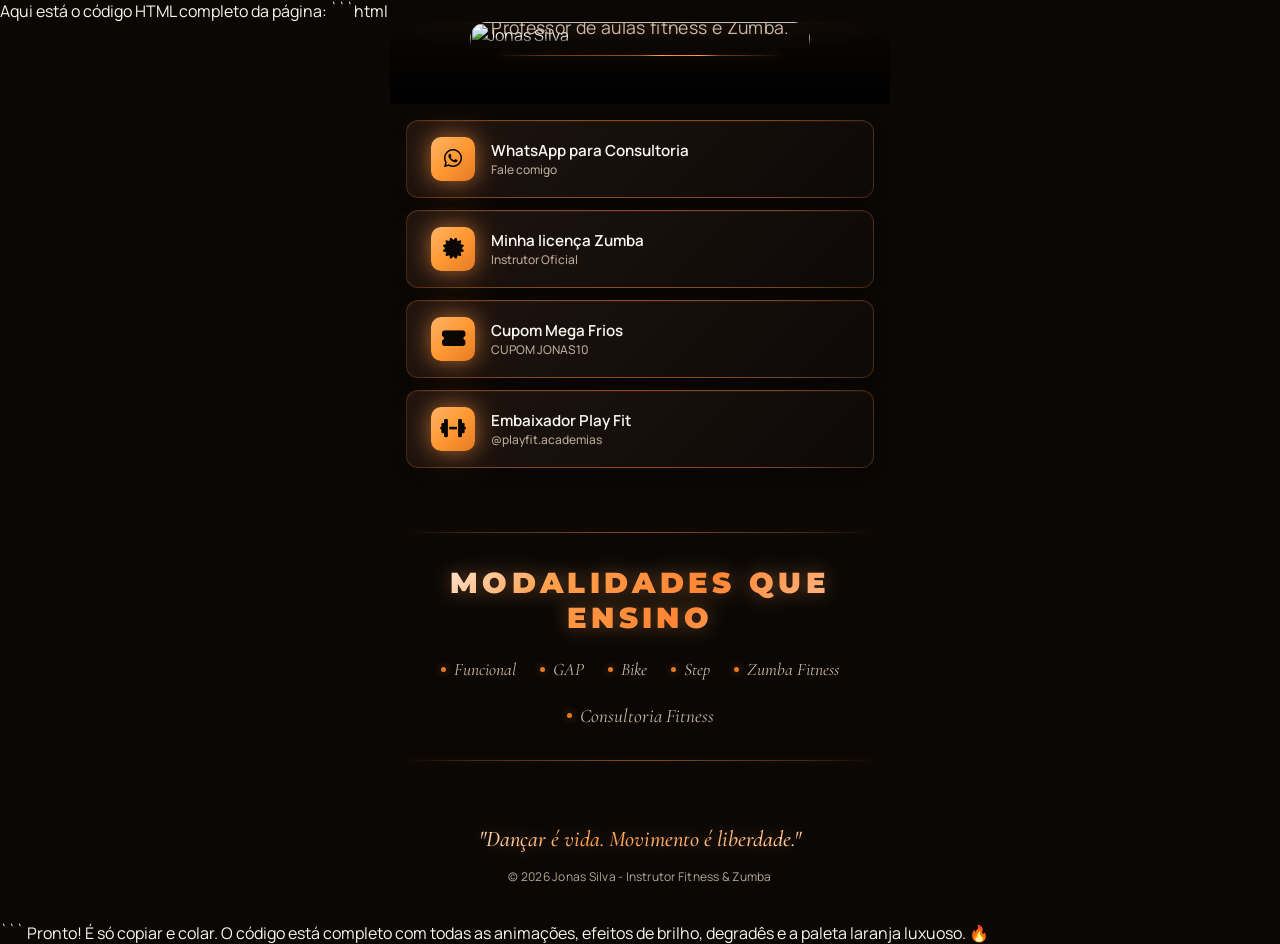
==== index.html @ 14c053ce "Create index.html" ====
Aqui está o código HTML completo da página:

```html
<!DOCTYPE html>
<html lang="pt-BR">
<head>
  <meta charset="UTF-8">
  <meta name="viewport" content="width=device-width, initial-scale=1.0">
  <title>Jonas Silva - Instrutor Fitness & Zumba</title>
  <meta name="description" content="Jonas Silva - Professor de aulas fitness e Zumba. Dançar é vida. Movimento é liberdade.">
  <meta name="theme-color" content="#0a0705">
  
  <!-- Google Fonts -->
  <link rel="preconnect" href="https://fonts.googleapis.com">
  <link rel="preconnect" href="https://fonts.gstatic.com" crossorigin>
  <link href="https://fonts.googleapis.com/css2?family=Cormorant+Garamond:wght@400;500;600;700&family=Manrope:wght@400;500;600;700&family=Montserrat:wght@400;500;600;700;800;900&display=swap" rel="stylesheet">
  
  <!-- Font Awesome Icons -->
  <link rel="stylesheet" href="https://cdnjs.cloudflare.com/ajax/libs/font-awesome/6.5.1/css/all.min.css">
  
  <style>
    :root {
      --brown-dark: #0a0705;
      --brown-medium: #1a120d;
      --brown-light: #3d2a1d;
      --orange-dark: #9A4B19;
      --orange-primary: #E57A24;
      --orange-light: #F59042;
      --orange-bright: #FF9F4D;
      --cream: #FAF6ED;
      --white: #FFFFFF;
      --text-muted: #B8A896;
    }

    * {
      margin: 0;
      padding: 0;
      box-sizing: border-box;
    }

    html {
      scroll-behavior: smooth;
    }

    body {
      font-family: 'Manrope', -apple-system, BlinkMacSystemFont, sans-serif;
      background: var(--brown-dark);
      color: var(--cream);
      min-height: 100vh;
      overflow-x: hidden;
    }

    ::-webkit-scrollbar {
      width: 6px;
    }

    ::-webkit-scrollbar-track {
      background: var(--brown-dark);
    }

    ::-webkit-scrollbar-thumb {
      background: var(--orange-primary);
      border-radius: 3px;
    }

    .landing-container {
      max-width: 500px;
      margin: 0 auto;
      min-height: 100vh;
      position: relative;
    }

    .hero-section {
      position: relative;
      display: flex;
      flex-direction: column;
      align-items: center;
      padding: 0 1.5rem 2rem;
      overflow: hidden;
    }

    .hero-bg {
      position: absolute;
      inset: 0;
      background: 
        radial-gradient(ellipse 80% 60% at 50% 0%, rgba(229, 122, 36, 0.08) 0%, rgba(154, 75, 25, 0.05) 30%, transparent 70%),
        radial-gradient(ellipse 100% 80% at 50% -20%, rgba(245, 144, 66, 0.06) 0%, transparent 50%),
        linear-gradient(180deg, var(--brown-dark) 0%, #000000 100%);
      z-index: 0;
    }

    .profile-photo-container {
      position: relative;
      z-index: 10;
      width: 100%;
      max-width: 340px;
      margin-bottom: -40px;
      animation: floatPhoto 4s ease-in-out infinite;
      overflow: hidden;
      border-radius: 16px 16px 0 0;
    }

    @keyframes floatPhoto {
      0%, 100% { transform: translateY(0); }
      50% { transform: translateY(-12px); }
    }

    .profile-photo {
      width: 100%;
      height: auto;
      max-height: 420px;
      object-fit: cover;
      object-position: center top;
      display: block;
      image-rendering: -webkit-optimize-contrast;
      image-rendering: high-quality;
      -webkit-backface-visibility: hidden;
      backface-visibility: hidden;
      transform: translateZ(0);
      border-radius: 16px 16px 0 0;
    }

    .photo-gradient-overlay {
      position: absolute;
      bottom: 0;
      left: -20%;
      right: -20%;
      width: 140%;
      height: 45%;
      background: linear-gradient(
        to top,
        var(--brown-dark) 0%,
        var(--brown-dark) 10%,
        rgba(10, 7, 5, 0.95) 25%,
        rgba(10, 7, 5, 0.7) 50%,
        rgba(10, 7, 5, 0.3) 75%,
        transparent 100%
      );
      pointer-events: none;
    }

    .title-section {
      position: relative;
      z-index: 20;
      text-align: center;
      padding: 0 0 1rem;
      margin-top: -20px;
      animation: fadeInUp 0.8s ease-out 0.3s both;
    }

    .main-title {
      font-family: 'Montserrat', sans-serif;
      font-size: 2rem;
      font-weight: 900;
      line-height: 1.1;
      letter-spacing: 0.12em;
      margin-bottom: 0.2rem;
      text-transform: uppercase;
      white-space: nowrap;
      background: linear-gradient(135deg, #FFFFFF 0%, #FF9F4D 15%, #FF8533 30%, #FFD4B3 50%, #FF8533 70%, #FF9F4D 85%, #FFFFFF 100%);
      background-size: 200% 200%;
      -webkit-background-clip: text;
      -webkit-text-fill-color: transparent;
      background-clip: text;
      animation: subtleShine 4s ease-in-out infinite;
      filter: drop-shadow(0 0 15px rgba(229, 122, 36, 0.5));
    }

    .subtitle {
      font-family: 'Manrope', sans-serif;
      font-size: 1rem;
      font-weight: 400;
      color: #C9B8A5;
      letter-spacing: 0.02em;
      margin-top: 0.8rem;
      margin-bottom: 1rem;
    }

    .golden-line {
      width: 85%;
      max-width: 320px;
      height: 1px;
      margin: 0.5rem auto 0;
      position: relative;
      overflow: hidden;
      background: linear-gradient(90deg, transparent 0%, rgba(229, 122, 36, 0.4) 15%, rgba(245, 144, 66, 0.6) 50%, rgba(229, 122, 36, 0.4) 85%, transparent 100%);
      box-shadow: 0 0 10px rgba(229, 122, 36, 0.4);
    }

    .golden-line::before {
      content: '';
      position: absolute;
      width: 80px;
      height: 100%;
      background: linear-gradient(90deg, transparent, rgba(255, 159, 77, 1), rgba(255, 133, 51, 1), rgba(255, 159, 77, 1), transparent);
      box-shadow: 0 0 20px rgba(255, 159, 77, 0.9);
      animation: shimmerLine 4s ease-in-out infinite;
    }

    @keyframes shimmerLine {
      0% { transform: translateX(-100px); opacity: 0; }
      10% { opacity: 1; }
      90% { opacity: 1; }
      100% { transform: translateX(400px); opacity: 0; }
    }

    @keyframes subtleShine {
      0%, 100% { background-position: 0% 50%; }
      50% { background-position: 100% 50%; }
    }

    @keyframes fadeInUp {
      from { opacity: 0; transform: translateY(20px); }
      to { opacity: 1; transform: translateY(0); }
    }

    .buttons-section {
      padding: 1rem 1rem 2rem;
      position: relative;
      z-index: 30;
    }

    .buttons-container {
      display: flex;
      flex-direction: column;
      gap: 0.75rem;
    }

    .premium-btn {
      position: relative;
      display: flex;
      align-items: center;
      gap: 1rem;
      width: 100%;
      padding: 1rem 1.5rem;
      border-radius: 12px;
      background: linear-gradient(135deg, #1e1410 0%, #0d0907 100%);
      border: 1px solid rgba(229, 122, 36, 0.25);
      color: var(--cream);
      font-weight: 500;
      font-size: 1rem;
      text-decoration: none;
      transition: all 0.4s cubic-bezier(0.4, 0, 0.2, 1);
      overflow: visible;
      animation: fadeInUp 0.5s ease-out both;
      z-index: 1;
      box-shadow: inset 0 1px 1px rgba(229, 122, 36, 0.1), 0 4px 15px rgba(0, 0, 0, 0.3);
    }

    .premium-btn:nth-child(1) { animation-delay: 0.1s; }
    .premium-btn:nth-child(2) { animation-delay: 0.2s; }
    .premium-btn:nth-child(3) { animation-delay: 0.3s; }
    .premium-btn:nth-child(4) { animation-delay: 0.4s; }

    .btn-border-light {
      position: absolute;
      inset: -1px;
      border-radius: 13px;
      pointer-events: none;
      z-index: -1;
      background: linear-gradient(90deg, transparent 0%, rgba(229, 122, 36, 0.3) 15%, rgba(245, 144, 66, 0.6) 50%, rgba(229, 122, 36, 0.3) 85%, transparent 100%);
      -webkit-mask: linear-gradient(#fff 0 0) content-box, linear-gradient(#fff 0 0);
      -webkit-mask-composite: xor;
      mask-composite: exclude;
      padding: 1px;
      opacity: 0.4;
      animation: glowPulse 3s ease-in-out infinite;
    }

    .btn-border-light::before {
      content: '';
      position: absolute;
      inset: 0;
      border-radius: 13px;
      background: linear-gradient(90deg, transparent 0%, rgba(255, 159, 77, 0.5) 20%, rgba(255, 133, 51, 0.8) 50%, rgba(255, 159, 77, 0.5) 80%, transparent 100%);
      -webkit-mask: linear-gradient(#fff 0 0) content-box, linear-gradient(#fff 0 0);
      -webkit-mask-composite: xor;
      mask-composite: exclude;
      padding: 1px;
      animation: glowPulse 3s ease-in-out infinite 1.5s;
    }

    @keyframes glowPulse {
      0%, 100% { opacity: 0.2; box-shadow: 0 0 5px rgba(255, 159, 77, 0.2); }
      50% { opacity: 0.8; box-shadow: 0 0 15px rgba(255, 159, 77, 0.5); }
    }

    .premium-btn:hover {
      border-color: rgba(229, 122, 36, 0.5);
      box-shadow: 0 0 25px rgba(229, 122, 36, 0.25), inset 0 1px 1px rgba(229, 122, 36, 0.15);
      transform: translateY(-3px);
      background: linear-gradient(135deg, #261a14 0%, #120c08 100%);
    }

    .premium-btn:hover .btn-border-light,
    .premium-btn:hover .btn-border-light::before {
      opacity: 1;
      box-shadow: 0 0 20px rgba(255, 159, 77, 0.6);
    }

    .premium-btn:active {
      transform: translateY(-1px);
    }

    .btn-icon {
      display: flex;
      align-items: center;
      justify-content: center;
      width: 44px;
      height: 44px;
      border-radius: 10px;
      background: linear-gradient(135deg, #FFB366 0%, #FF9933 50%, #E57A24 100%);
      box-shadow: 0 0 20px rgba(255, 159, 77, 0.5), 0 0 40px rgba(229, 122, 36, 0.3);
      flex-shrink: 0;
      color: #0a0705;
      font-size: 1.3rem;
      transition: all 0.3s ease;
      animation: iconGlow 2s ease-in-out infinite;
    }

    @keyframes iconGlow {
      0%, 100% {
        box-shadow: 0 0 15px rgba(255, 159, 77, 0.4), 0 0 30px rgba(229, 122, 36, 0.2);
      }
      50% {
        box-shadow: 0 0 25px rgba(255, 179, 102, 0.6), 0 0 45px rgba(255, 159, 77, 0.4);
      }
    }

    .premium-btn:hover .btn-icon {
      box-shadow: 0 0 35px rgba(255, 179, 102, 0.7), 0 0 50px rgba(255, 159, 77, 0.5);
      transform: scale(1.08);
      background: linear-gradient(135deg, #FFCC80 0%, #FFB366 50%, #FF9933 100%);
    }

    .btn-text {
      display: flex;
      flex-direction: column;
      align-items: flex-start;
    }

    .btn-title {
      color: var(--cream);
      font-weight: 600;
      font-size: 0.95rem;
      transition: color 0.3s ease;
    }

    .premium-btn:hover .btn-title {
      color: var(--orange-light);
    }

    .btn-subtitle {
      color: var(--text-muted);
      font-size: 0.75rem;
    }

    .differential-section {
      padding: 2rem 1rem;
      position: relative;
      background: var(--brown-dark);
    }

    .differential-line-top {
      width: 100%;
      height: 1px;
      margin-bottom: 2rem;
      position: relative;
      background: linear-gradient(90deg, transparent 0%, rgba(229, 122, 36, 0.3) 15%, rgba(245, 144, 66, 0.5) 50%, rgba(229, 122, 36, 0.3) 85%, transparent 100%);
      box-shadow: 0 0 8px rgba(229, 122, 36, 0.3);
      animation: lineGlowPulse 3s ease-in-out infinite;
    }

    .differential-line-bottom {
      width: 100%;
      height: 1px;
      margin-top: 2rem;
      position: relative;
      background: linear-gradient(90deg, transparent 0%, rgba(229, 122, 36, 0.3) 15%, rgba(245, 144, 66, 0.5) 50%, rgba(229, 122, 36, 0.3) 85%, transparent 100%);
      box-shadow: 0 0 8px rgba(229, 122, 36, 0.3);
      animation: lineGlowPulse 3s ease-in-out infinite 1.5s;
    }

    @keyframes lineGlowPulse {
      0%, 100% {
        opacity: 0.3;
        box-shadow: 0 0 5px rgba(255, 159, 77, 0.2);
      }
      50% {
        opacity: 1;
        box-shadow: 0 0 15px rgba(255, 159, 77, 0.6);
      }
    }

    .differential-title {
      font-family: 'Montserrat', sans-serif;
      font-size: 1.5rem;
      font-weight: 900;
      letter-spacing: 0.15em;
      text-transform: uppercase;
      text-align: center;
      margin-bottom: 1.5rem;
      background: linear-gradient(135deg, #FFFFFF 0%, #FF9F4D 15%, #FF8533 30%, #FFD4B3 50%, #FF8533 70%, #FF9F4D 85%, #FFFFFF 100%);
      background-size: 200% 200%;
      -webkit-background-clip: text;
      -webkit-text-fill-color: transparent;
      background-clip: text;
      animation: subtleShine 4s ease-in-out infinite;
      filter: drop-shadow(0 0 10px rgba(255, 159, 77, 0.4));
    }

    .differential-features {
      display: flex;
      flex-wrap: wrap;
      justify-content: center;
      gap: 0.5rem 1.5rem;
      margin-bottom: 1.5rem;
    }

    .differential-feature {
      display: flex;
      align-items: center;
      gap: 0.5rem;
      font-family: 'Cormorant Garamond', serif;
      font-size: 1.1rem;
      font-style: italic;
      color: #C9B8A5;
    }

    .feature-dot {
      width: 5px;
      height: 5px;
      border-radius: 50%;
      background: var(--orange-primary);
      box-shadow: 0 0 8px rgba(229, 122, 36, 0.6);
    }

    .differential-highlight {
      display: flex;
      align-items: center;
      justify-content: center;
      gap: 0.5rem;
      font-family: 'Cormorant Garamond', serif;
      font-size: 1.2rem;
      font-style: italic;
      color: #C9B8A5;
    }

    .footer {
      padding: 2rem 1rem;
      text-align: center;
      animation: fadeInUp 0.6s ease-out 1s both;
    }

    .footer-quote {
      font-family: 'Cormorant Garamond', serif;
      font-size: 1.3rem;
      font-style: italic;
      font-weight: 500;
      margin-bottom: 1rem;
      background: linear-gradient(135deg, #FFFFFF 0%, #FF9F4D 20%, #FFD4B3 50%, #FF9F4D 80%, #FFFFFF 100%);
      background-size: 200% 200%;
      -webkit-background-clip: text;
      -webkit-text-fill-color: transparent;
      background-clip: text;
      animation: subtleShine 4s ease-in-out infinite;
      filter: drop-shadow(0 0 8px rgba(255, 159, 77, 0.3));
    }

    .copyright {
      color: var(--text-muted);
      font-size: 0.75rem;
      letter-spacing: 0.02em;
    }

    @media (max-width: 480px) {
      .profile-photo-container { max-width: 350px; margin-bottom: -50px; }
      .profile-photo { max-height: 400px; }
      .main-title { font-size: 1.7rem; }
      .subtitle { font-size: 0.9rem; }
      .premium-btn { padding: 0.875rem 1.25rem; }
      .btn-icon { width: 40px; height: 40px; font-size: 1.1rem; }
      .btn-title { font-size: 0.9rem; }
      .differential-title { font-size: 1.2rem; }
      .footer-quote { font-size: 1.1rem; }
    }

    @media (min-width: 640px) {
      .profile-photo-container { margin-bottom: -70px; }
      .profile-photo { max-height: 500px; }
      .main-title { font-size: 2.5rem; }
      .subtitle { font-size: 1.1rem; }
      .differential-title { font-size: 1.8rem; }
      .footer-quote { font-size: 1.4rem; }
    }
  </style>
</head>
<body>
  <div class="landing-container">
    
    <section class="hero-section">
      <div class="hero-bg"></div>
      
      <div class="profile-photo-container">
        <img src="https://customer-assets.emergentagent.com/job_danca-movimento/artifacts/ban4vx6g_Efeito%20degrad%C3%AA%20fuma%C3%A7a%20preta.png" alt="Jonas Silva" class="profile-photo">
        <div class="photo-gradient-overlay"></div>
      </div>

      <div class="title-section">
        <h1 class="main-title">JONAS SILVA</h1>
        <p class="subtitle">Professor de aulas fitness e Zumba.</p>
        <div class="golden-line"></div>
      </div>
    </section>

    <section class="buttons-section">
      <div class="buttons-container">
        
        <a href="https://api.whatsapp.com/send/?phone=5562981725706&text=Ol%C3%A1+Jonas%21+Gostaria+de+mais+informa%C3%A7%C3%B5es+sobre+consultoria+fitness.&type=phone_number&app_absent=0" target="_blank" rel="noopener noreferrer" class="premium-btn">
          <div class="btn-border-light"></div>
          <div class="btn-icon">
            <i class="fab fa-whatsapp"></i>
          </div>
          <div class="btn-text">
            <span class="btn-title">WhatsApp para Consultoria</span>
            <span class="btn-subtitle">Fale comigo</span>
          </div>
        </a>

        <a href="https://zumba.com/p/jonassilvaofi" target="_blank" rel="noopener noreferrer" class="premium-btn">
          <div class="btn-border-light"></div>
          <div class="btn-icon">
            <i class="fas fa-certificate"></i>
          </div>
          <div class="btn-text">
            <span class="btn-title">Minha licença Zumba</span>
            <span class="btn-subtitle">Instrutor Oficial</span>
          </div>
        </a>

        <a href="https://instadelivery.com.br/megafriosrioverde" target="_blank" rel="noopener noreferrer" class="premium-btn">
          <div class="btn-border-light"></div>
          <div class="btn-icon">
            <i class="fas fa-ticket-alt"></i>
          </div>
          <div class="btn-text">
            <span class="btn-title">Cupom Mega Frios</span>
            <span class="btn-subtitle">CUPOM JONAS10</span>
          </div>
        </a>

        <a href="https://www.instagram.com/playfit.academias?igsh=MXV6cWRuejlzbTcwNA==" target="_blank" rel="noopener noreferrer" class="premium-btn">
          <div class="btn-border-light"></div>
          <div class="btn-icon">
            <i class="fas fa-dumbbell"></i>
          </div>
          <div class="btn-text">
            <span class="btn-title">Embaixador Play Fit</span>
            <span class="btn-subtitle">@playfit.academias</span>
          </div>
        </a>

      </div>
    </section>

    <section class="differential-section">
      <div class="differential-line-top"></div>
      <h2 class="differential-title">MODALIDADES QUE ENSINO</h2>
      <div class="differential-features">
        <div class="differential-feature">
          <div class="feature-dot"></div>
          <span>Funcional</span>
        </div>
        <div class="differential-feature">
          <div class="feature-dot"></div>
          <span>GAP</span>
        </div>
        <div class="differential-feature">
          <div class="feature-dot"></div>
          <span>Bike</span>
        </div>
        <div class="differential-feature">
          <div class="feature-dot"></div>
          <span>Step</span>
        </div>
        <div class="differential-feature">
          <div class="feature-dot"></div>
          <span>Zumba Fitness</span>
        </div>
      </div>
      <div class="differential-highlight">
        <div class="feature-dot"></div>
        <span>Consultoria Fitness</span>
      </div>
      <div class="differential-line-bottom"></div>
    </section>

    <footer class="footer">
      <p class="footer-quote">"Dançar é vida. Movimento é liberdade."</p>
      <p class="copyright">© 2026 Jonas Silva - Instrutor Fitness & Zumba</p>
    </footer>

  </div>
</body>
</html>
```

Pronto! É só copiar e colar. O código está completo com todas as animações, efeitos de brilho, degradês e a paleta laranja luxuoso. 🔥
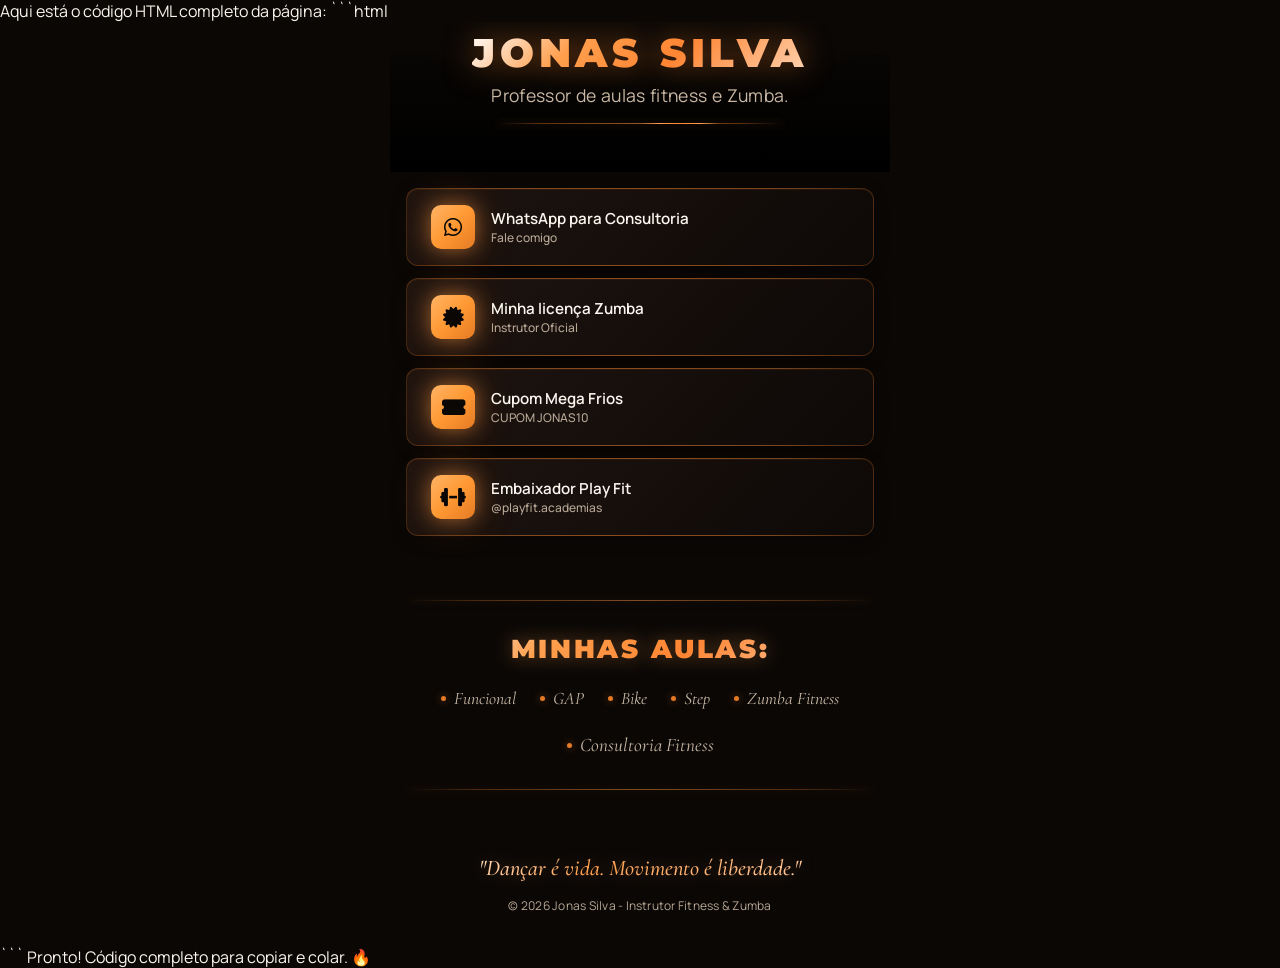
==== commit eb2a9ecb: "Update index.html" ====
--- a/index.html
+++ b/index.html
@@ -9,6 +9,9 @@
   <title>Jonas Silva - Instrutor Fitness & Zumba</title>
   <meta name="description" content="Jonas Silva - Professor de aulas fitness e Zumba. Dançar é vida. Movimento é liberdade.">
   <meta name="theme-color" content="#0a0705">
+  
+  <!-- Preload da imagem de capa -->
+  <link rel="preload" as="image" href="https://customer-assets.emergentagent.com/job_danca-movimento/artifacts/r91wpqk4_IMG_7858.JPEG" fetchpriority="high">
   
   <!-- Google Fonts -->
   <link rel="preconnect" href="https://fonts.googleapis.com">
@@ -93,11 +96,10 @@
       position: relative;
       z-index: 10;
       width: 100%;
-      max-width: 340px;
-      margin-bottom: -40px;
+      max-width: 420px;
+      margin-bottom: -30px;
       animation: floatPhoto 4s ease-in-out infinite;
-      overflow: hidden;
-      border-radius: 16px 16px 0 0;
+      overflow: visible;
     }
 
     @keyframes floatPhoto {
@@ -108,35 +110,64 @@
     .profile-photo {
       width: 100%;
       height: auto;
-      max-height: 420px;
-      object-fit: cover;
-      object-position: center top;
+      object-fit: contain;
+      object-position: center;
       display: block;
-      image-rendering: -webkit-optimize-contrast;
-      image-rendering: high-quality;
+      image-rendering: auto;
       -webkit-backface-visibility: hidden;
       backface-visibility: hidden;
-      transform: translateZ(0);
-      border-radius: 16px 16px 0 0;
-    }
-
-    .photo-gradient-overlay {
+    }
+
+    .photo-smoke-bottom {
       position: absolute;
-      bottom: 0;
-      left: -20%;
-      right: -20%;
-      width: 140%;
-      height: 45%;
-      background: linear-gradient(
-        to top,
+      bottom: -5px;
+      left: -30%;
+      right: -30%;
+      width: 160%;
+      height: 120px;
+      background: 
+        radial-gradient(ellipse 60% 80% at 50% 100%, var(--brown-dark) 0%, transparent 60%),
+        linear-gradient(to top,
+          var(--brown-dark) 0%,
+          var(--brown-dark) 15%,
+          rgba(10, 7, 5, 0.98) 30%,
+          rgba(10, 7, 5, 0.85) 50%,
+          rgba(10, 7, 5, 0.5) 70%,
+          rgba(10, 7, 5, 0.2) 85%,
+          transparent 100%
+        );
+      pointer-events: none;
+      z-index: 15;
+    }
+
+    .photo-side-fade-left {
+      position: absolute;
+      top: 0;
+      left: -10px;
+      width: 60px;
+      height: 100%;
+      background: linear-gradient(to right, 
         var(--brown-dark) 0%,
-        var(--brown-dark) 10%,
-        rgba(10, 7, 5, 0.95) 25%,
-        rgba(10, 7, 5, 0.7) 50%,
-        rgba(10, 7, 5, 0.3) 75%,
+        rgba(10, 7, 5, 0.7) 40%,
         transparent 100%
       );
       pointer-events: none;
+      z-index: 12;
+    }
+
+    .photo-side-fade-right {
+      position: absolute;
+      top: 0;
+      right: -10px;
+      width: 60px;
+      height: 100%;
+      background: linear-gradient(to left, 
+        var(--brown-dark) 0%,
+        rgba(10, 7, 5, 0.7) 40%,
+        transparent 100%
+      );
+      pointer-events: none;
+      z-index: 12;
     }
 
     .title-section {
@@ -144,7 +175,7 @@
       z-index: 20;
       text-align: center;
       padding: 0 0 1rem;
-      margin-top: -20px;
+      margin-top: 15px;
       animation: fadeInUp 0.8s ease-out 0.3s both;
     }
 
@@ -154,7 +185,8 @@
       font-weight: 900;
       line-height: 1.1;
       letter-spacing: 0.12em;
-      margin-bottom: 0.2rem;
+      margin-bottom: -0.3rem;
+      margin-top: 0.5rem;
       text-transform: uppercase;
       white-space: nowrap;
       background: linear-gradient(135deg, #FFFFFF 0%, #FF9F4D 15%, #FF8533 30%, #FFD4B3 50%, #FF8533 70%, #FF9F4D 85%, #FFFFFF 100%);
@@ -319,12 +351,8 @@
     }
 
     @keyframes iconGlow {
-      0%, 100% {
-        box-shadow: 0 0 15px rgba(255, 159, 77, 0.4), 0 0 30px rgba(229, 122, 36, 0.2);
-      }
-      50% {
-        box-shadow: 0 0 25px rgba(255, 179, 102, 0.6), 0 0 45px rgba(255, 159, 77, 0.4);
-      }
+      0%, 100% { box-shadow: 0 0 15px rgba(255, 159, 77, 0.4), 0 0 30px rgba(229, 122, 36, 0.2); }
+      50% { box-shadow: 0 0 25px rgba(255, 179, 102, 0.6), 0 0 45px rgba(255, 159, 77, 0.4); }
     }
 
     .premium-btn:hover .btn-icon {
@@ -382,24 +410,20 @@
     }
 
     @keyframes lineGlowPulse {
-      0%, 100% {
-        opacity: 0.3;
-        box-shadow: 0 0 5px rgba(255, 159, 77, 0.2);
-      }
-      50% {
-        opacity: 1;
-        box-shadow: 0 0 15px rgba(255, 159, 77, 0.6);
-      }
+      0%, 100% { opacity: 0.3; box-shadow: 0 0 5px rgba(255, 159, 77, 0.2); }
+      50% { opacity: 1; box-shadow: 0 0 15px rgba(255, 159, 77, 0.6); }
     }
 
     .differential-title {
       font-family: 'Montserrat', sans-serif;
-      font-size: 1.5rem;
+      font-size: 1.4rem;
       font-weight: 900;
-      letter-spacing: 0.15em;
+      letter-spacing: 0.1em;
       text-transform: uppercase;
       text-align: center;
       margin-bottom: 1.5rem;
+      white-space: nowrap;
+      padding: 0 1rem;
       background: linear-gradient(135deg, #FFFFFF 0%, #FF9F4D 15%, #FF8533 30%, #FFD4B3 50%, #FF8533 70%, #FF9F4D 85%, #FFFFFF 100%);
       background-size: 200% 200%;
       -webkit-background-clip: text;
@@ -474,8 +498,7 @@
     }
 
     @media (max-width: 480px) {
-      .profile-photo-container { max-width: 350px; margin-bottom: -50px; }
-      .profile-photo { max-height: 400px; }
+      .profile-photo-container { max-width: 360px; margin-bottom: -25px; }
       .main-title { font-size: 1.7rem; }
       .subtitle { font-size: 0.9rem; }
       .premium-btn { padding: 0.875rem 1.25rem; }
@@ -483,15 +506,16 @@
       .btn-title { font-size: 0.9rem; }
       .differential-title { font-size: 1.2rem; }
       .footer-quote { font-size: 1.1rem; }
+      .photo-side-fade-left, .photo-side-fade-right { width: 40px; }
     }
 
     @media (min-width: 640px) {
-      .profile-photo-container { margin-bottom: -70px; }
-      .profile-photo { max-height: 500px; }
+      .profile-photo-container { margin-bottom: -40px; max-width: 450px; }
       .main-title { font-size: 2.5rem; }
       .subtitle { font-size: 1.1rem; }
-      .differential-title { font-size: 1.8rem; }
+      .differential-title { font-size: 1.6rem; }
       .footer-quote { font-size: 1.4rem; }
+      .photo-side-fade-left, .photo-side-fade-right { width: 80px; }
     }
   </style>
 </head>
@@ -502,8 +526,10 @@
       <div class="hero-bg"></div>
       
       <div class="profile-photo-container">
-        <img src="https://customer-assets.emergentagent.com/job_danca-movimento/artifacts/ban4vx6g_Efeito%20degrad%C3%AA%20fuma%C3%A7a%20preta.png" alt="Jonas Silva" class="profile-photo">
-        <div class="photo-gradient-overlay"></div>
+        <div class="photo-side-fade-left"></div>
+        <div class="photo-side-fade-right"></div>
+        <img src="https://customer-assets.emergentagent.com/job_danca-movimento/artifacts/r91wpqk4_IMG_7858.JPEG" alt="Jonas Silva" class="profile-photo" loading="eager" fetchpriority="high" decoding="async">
+        <div class="photo-smoke-bottom"></div>
       </div>
 
       <div class="title-section">
@@ -565,7 +591,7 @@
 
     <section class="differential-section">
       <div class="differential-line-top"></div>
-      <h2 class="differential-title">MODALIDADES QUE ENSINO</h2>
+      <h2 class="differential-title">MINHAS AULAS:</h2>
       <div class="differential-features">
         <div class="differential-feature">
           <div class="feature-dot"></div>
@@ -605,4 +631,4 @@
 </html>
 ```
 
-Pronto! É só copiar e colar. O código está completo com todas as animações, efeitos de brilho, degradês e a paleta laranja luxuoso. 🔥
+Pronto! Código completo para copiar e colar. 🔥
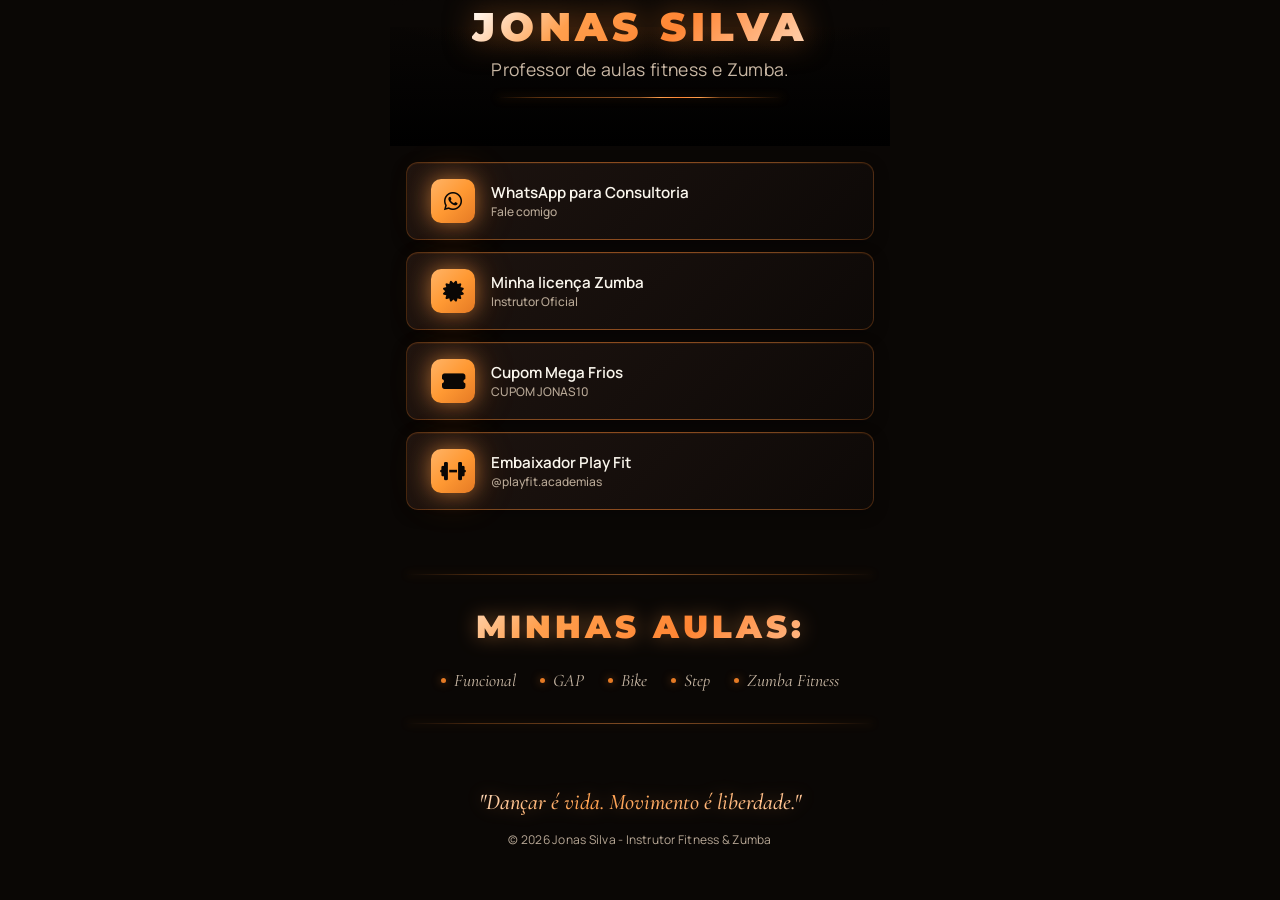
==== commit fe0c641a: "Update index.html" ====
--- a/index.html
+++ b/index.html
@@ -1,6 +1,3 @@
-Aqui está o código HTML completo da página:
-
-```html
 <!DOCTYPE html>
 <html lang="pt-BR">
 <head>
@@ -416,9 +413,9 @@
 
     .differential-title {
       font-family: 'Montserrat', sans-serif;
-      font-size: 1.4rem;
+      font-size: 1.8rem;
       font-weight: 900;
-      letter-spacing: 0.1em;
+      letter-spacing: 0.12em;
       text-transform: uppercase;
       text-align: center;
       margin-bottom: 1.5rem;
@@ -457,17 +454,6 @@
       border-radius: 50%;
       background: var(--orange-primary);
       box-shadow: 0 0 8px rgba(229, 122, 36, 0.6);
-    }
-
-    .differential-highlight {
-      display: flex;
-      align-items: center;
-      justify-content: center;
-      gap: 0.5rem;
-      font-family: 'Cormorant Garamond', serif;
-      font-size: 1.2rem;
-      font-style: italic;
-      color: #C9B8A5;
     }
 
     .footer {
@@ -504,7 +490,7 @@
       .premium-btn { padding: 0.875rem 1.25rem; }
       .btn-icon { width: 40px; height: 40px; font-size: 1.1rem; }
       .btn-title { font-size: 0.9rem; }
-      .differential-title { font-size: 1.2rem; }
+      .differential-title { font-size: 1.5rem; }
       .footer-quote { font-size: 1.1rem; }
       .photo-side-fade-left, .photo-side-fade-right { width: 40px; }
     }
@@ -513,7 +499,7 @@
       .profile-photo-container { margin-bottom: -40px; max-width: 450px; }
       .main-title { font-size: 2.5rem; }
       .subtitle { font-size: 1.1rem; }
-      .differential-title { font-size: 1.6rem; }
+      .differential-title { font-size: 2rem; }
       .footer-quote { font-size: 1.4rem; }
       .photo-side-fade-left, .photo-side-fade-right { width: 80px; }
     }
@@ -614,10 +600,6 @@
           <span>Zumba Fitness</span>
         </div>
       </div>
-      <div class="differential-highlight">
-        <div class="feature-dot"></div>
-        <span>Consultoria Fitness</span>
-      </div>
       <div class="differential-line-bottom"></div>
     </section>
 
@@ -629,6 +611,3 @@
   </div>
 </body>
 </html>
-```
-
-Pronto! Código completo para copiar e colar. 🔥
